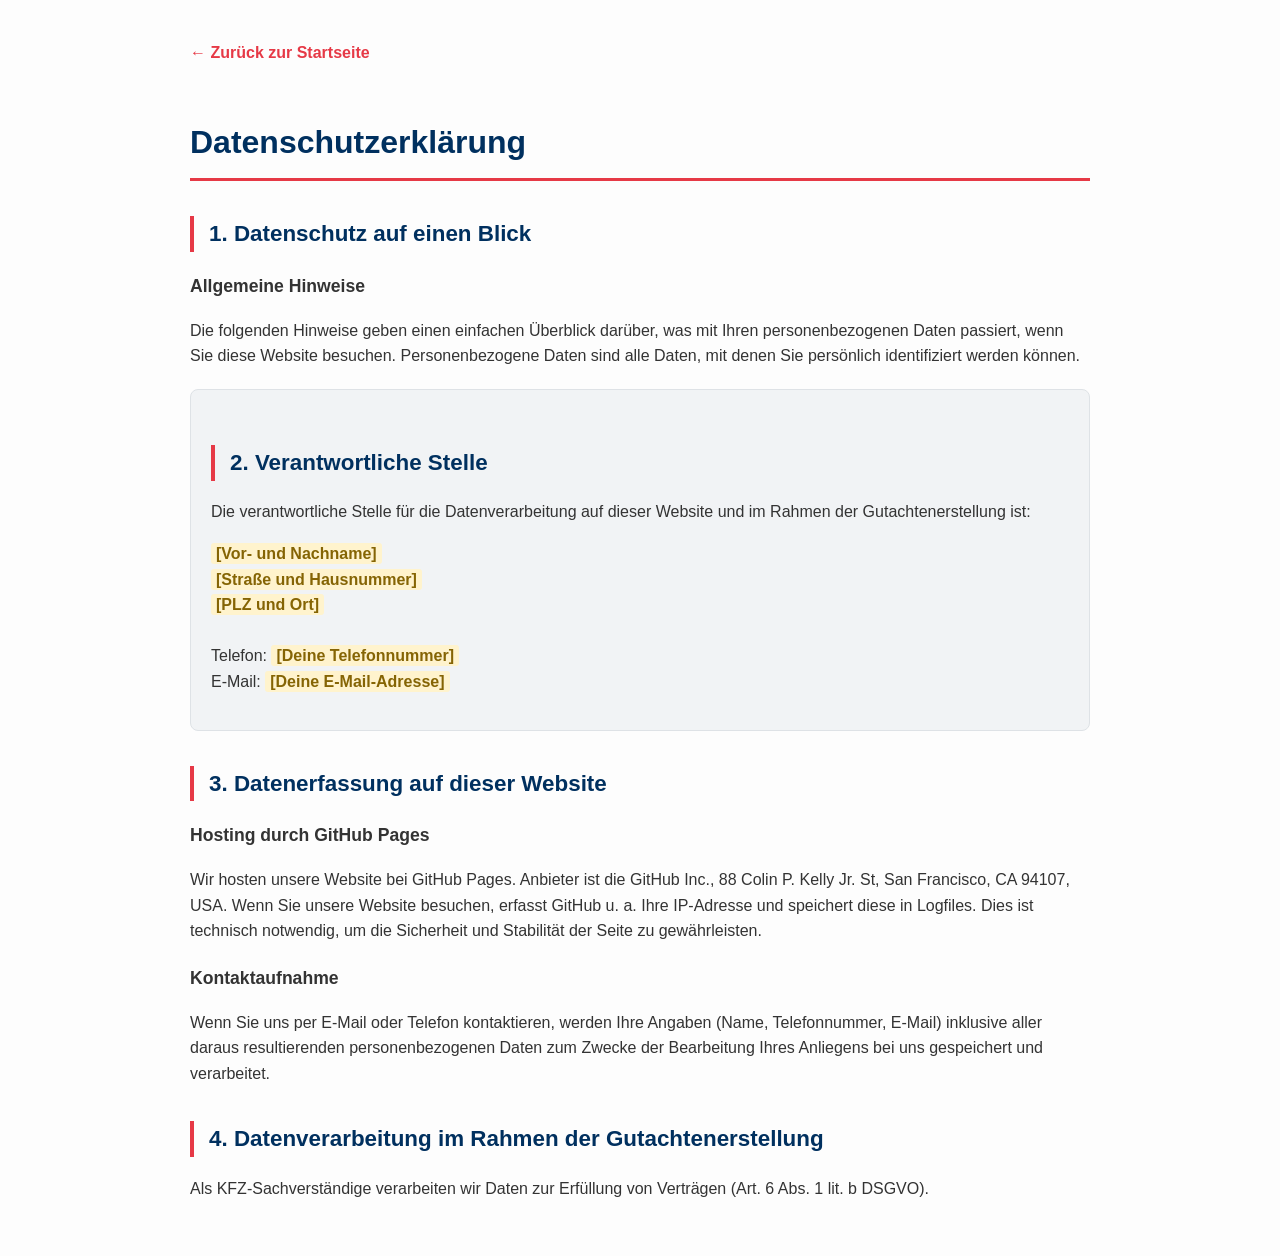
==== datenschutz.html @ 8d8b4a6f "Add Datenschutzerklärung HTML file" ====
<!DOCTYPE html>
<html lang="de">
<head>
    <meta charset="UTF-8">
    <meta name="viewport" content="width=device-width, initial-scale=1.0">
    <title>Datenschutzerklärung | KFZ-Gutachter MV & Brandenburg</title>
    <style>
        body { font-family: 'Helvetica Neue', Arial, sans-serif; line-height: 1.6; color: #333; max-width: 900px; margin: 0 auto; padding: 40px 20px; background: #fdfdfd; }
        h1 { color: #00305f; border-bottom: 3px solid #e63946; padding-bottom: 10px; margin-bottom: 30px; }
        h2 { color: #00305f; margin-top: 35px; font-size: 1.4rem; border-left: 4px solid #e63946; padding-left: 15px; }
        h3 { color: #333; font-size: 1.1rem; margin-top: 20px; }
        p, ul { margin-bottom: 15px; }
        ul { padding-left: 20px; }
        .back-link { display: inline-block; margin-bottom: 30px; color: #e63946; text-decoration: none; font-weight: bold; }
        .back-link:hover { text-decoration: underline; }
        .highlight-box { background: #f1f3f5; padding: 20px; border-radius: 8px; border: 1px solid #dee2e6; margin: 20px 0; }
        .todo { background: #fff3cd; color: #856404; padding: 2px 5px; font-weight: bold; border-radius: 3px; }
    </style>
</head>
<body>

    <a href="index.html" class="back-link">← Zurück zur Startseite</a>

    <h1>Datenschutzerklärung</h1>

    <section>
        <h2>1. Datenschutz auf einen Blick</h2>
        <h3>Allgemeine Hinweise</h3>
        <p>Die folgenden Hinweise geben einen einfachen Überblick darüber, was mit Ihren personenbezogenen Daten passiert, wenn Sie diese Website besuchen. Personenbezogene Daten sind alle Daten, mit denen Sie persönlich identifiziert werden können.</p>
    </section>

    <section class="highlight-box">
        <h2>2. Verantwortliche Stelle</h2>
        <p>Die verantwortliche Stelle für die Datenverarbeitung auf dieser Website und im Rahmen der Gutachtenerstellung ist:</p>
        <p>
            <strong><span class="todo">[Vor- und Nachname]</span></strong><br>
            <span class="todo">[Straße und Hausnummer]</span><br>
            <span class="todo">[PLZ und Ort]</span><br><br>
            Telefon: <span class="todo">[Deine Telefonnummer]</span><br>
            E-Mail: <span class="todo">[Deine E-Mail-Adresse]</span>
        </p>
    </section>

    <section>
        <h2>3. Datenerfassung auf dieser Website</h2>
        <h3>Hosting durch GitHub Pages</h3>
        <p>Wir hosten unsere Website bei GitHub Pages. Anbieter ist die GitHub Inc., 88 Colin P. Kelly Jr. St, San Francisco, CA 94107, USA. Wenn Sie unsere Website besuchen, erfasst GitHub u. a. Ihre IP-Adresse und speichert diese in Logfiles. Dies ist technisch notwendig, um die Sicherheit und Stabilität der Seite zu gewährleisten.</p>
        
        <h3>Kontaktaufnahme</h3>
        <p>Wenn Sie uns per E-Mail oder Telefon kontaktieren, werden Ihre Angaben (Name, Telefonnummer, E-Mail) inklusive aller daraus resultierenden personenbezogenen Daten zum Zwecke der Bearbeitung Ihres Anliegens bei uns gespeichert und verarbeitet.</p>
    </section>

    <section>
        <h2>4. Datenverarbeitung im Rahmen der Gutachtenerstellung</h2>
        <p>Als KFZ-Sachverständige verarbeiten wir Daten zur Erfüllung von Verträgen (Art. 6 Abs. 1 lit. b DSGVO).
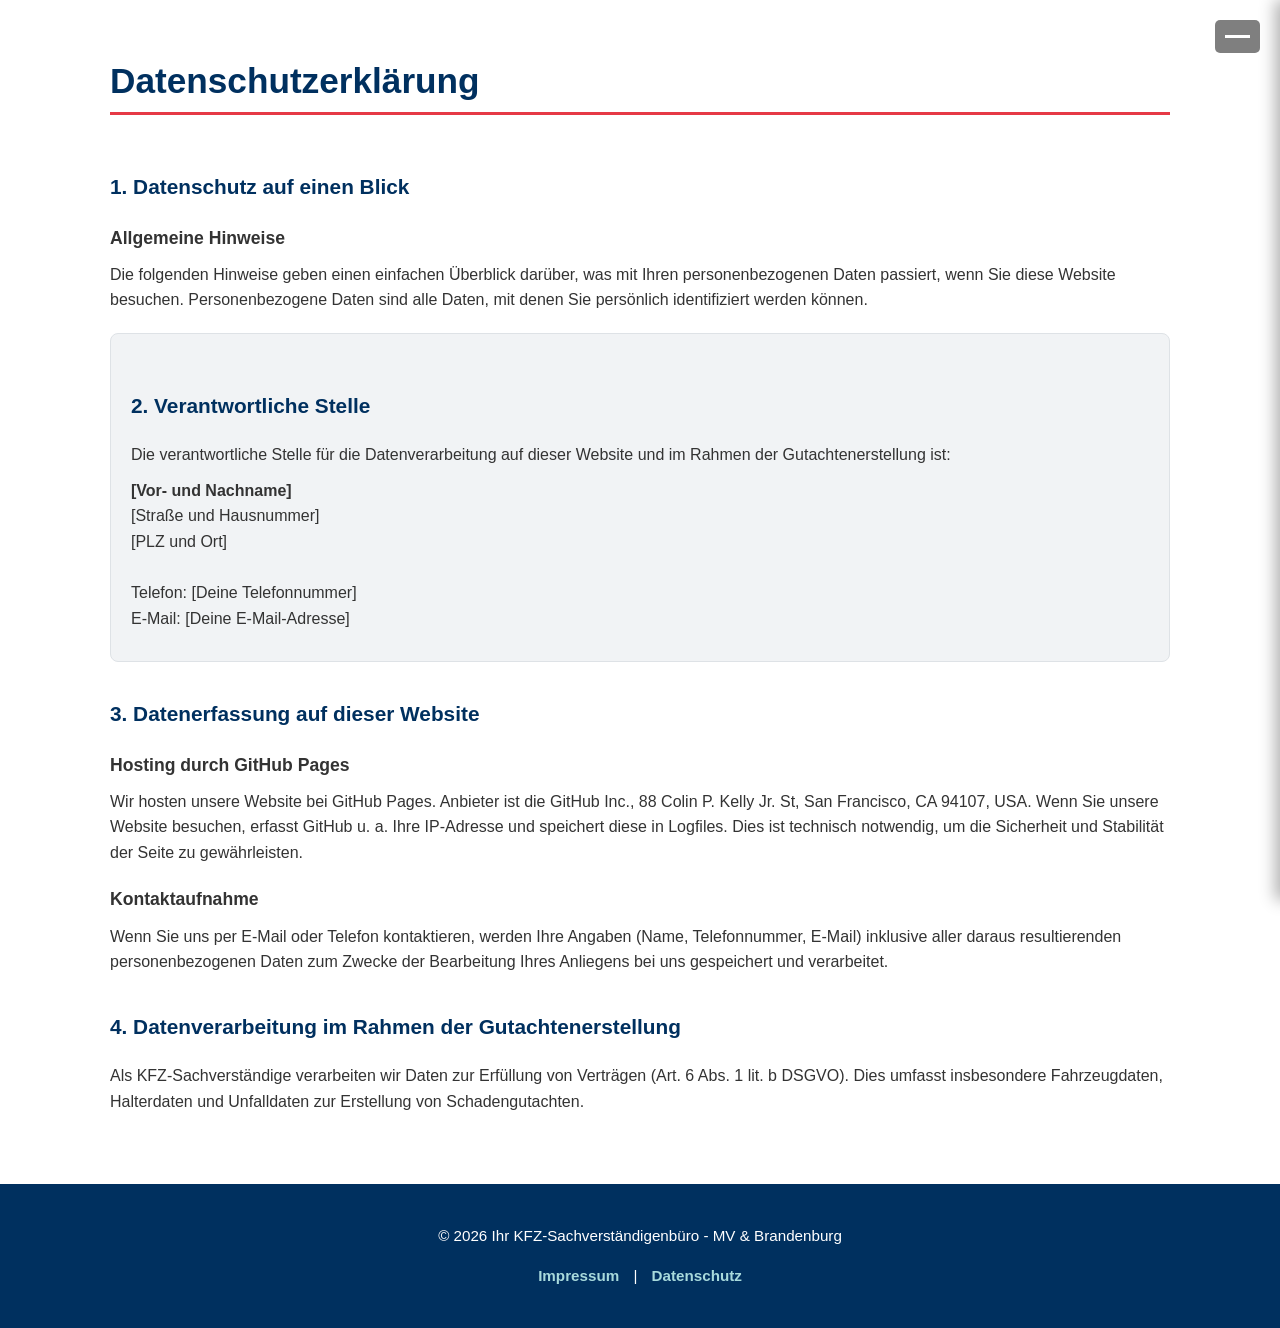
==== commit 1b663a74: "Update title and restructure datenschutz.html" ====
--- a/datenschutz.html
+++ b/datenschutz.html
@@ -3,53 +3,110 @@
 <head>
     <meta charset="UTF-8">
     <meta name="viewport" content="width=device-width, initial-scale=1.0">
-    <title>Datenschutzerklärung | KFZ-Gutachter MV & Brandenburg</title>
+    <title>Datenschutzerklärung | unfallhilfe.net</title>
+    <link rel="stylesheet" href="style.css">
     <style>
-        body { font-family: 'Helvetica Neue', Arial, sans-serif; line-height: 1.6; color: #333; max-width: 900px; margin: 0 auto; padding: 40px 20px; background: #fdfdfd; }
-        h1 { color: #00305f; border-bottom: 3px solid #e63946; padding-bottom: 10px; margin-bottom: 30px; }
-        h2 { color: #00305f; margin-top: 35px; font-size: 1.4rem; border-left: 4px solid #e63946; padding-left: 15px; }
-        h3 { color: #333; font-size: 1.1rem; margin-top: 20px; }
-        p, ul { margin-bottom: 15px; }
-        ul { padding-left: 20px; }
-        .back-link { display: inline-block; margin-bottom: 30px; color: #e63946; text-decoration: none; font-weight: bold; }
-        .back-link:hover { text-decoration: underline; }
-        .highlight-box { background: #f1f3f5; padding: 20px; border-radius: 8px; border: 1px solid #dee2e6; margin: 20px 0; }
-        .todo { background: #fff3cd; color: #856404; padding: 2px 5px; font-weight: bold; border-radius: 3px; }
+        /* Spezielles Design analog zum Impressum */
+        .legal-content h1 { 
+            font-size: 2.2rem; 
+            color: #00305f; 
+            text-shadow: none; 
+            margin-bottom: 20px;
+            border-bottom: 3px solid #e63946; /* Die rote Unterstreichung nur ganz oben */
+            padding-bottom: 10px;
+            display: inline-block;
+            width: 100%;
+        }
+        .legal-content h2 { 
+            font-size: 1.3rem; 
+            margin-top: 35px; 
+            color: #00305f; 
+            /* Akzent links wurde entfernt */
+        }
+        .legal-content h3 { 
+            font-size: 1.1rem; 
+            margin-top: 20px; 
+            color: #333;
+        }
+        .legal-content p, .legal-content ul { 
+            margin: 10px 0; 
+            color: #333;
+            line-height: 1.6;
+        }
+        .highlight-box { 
+            background: #f1f3f5; 
+            padding: 20px; 
+            border-radius: 8px; 
+            border: 1px solid #dee2e6; 
+            margin: 20px 0; 
+        }
     </style>
 </head>
 <body>
 
-    <a href="index.html" class="back-link">← Zurück zur Startseite</a>
+    <div id="menu-icon">
+        <div class="bar"></div>
+        <div class="bar)</div>
+        <div class="bar"></div>
+    </div>
 
-    <h1>Datenschutzerklärung</h1>
+    <div id="side-menu">
+        <a href="index.html">Startseite</a>
+        <a href="kontakt.html">Kontakt</a>
+        <a href="leistungen.html">Leistungen</a>
+        <a href="galerie.html">Fotogalerie</a>
+        <a href="erfahrungen.html">Erfahrungen von Kunden</a>
+    </div>
 
-    <section>
-        <h2>1. Datenschutz auf einen Blick</h2>
-        <h3>Allgemeine Hinweise</h3>
-        <p>Die folgenden Hinweise geben einen einfachen Überblick darüber, was mit Ihren personenbezogenen Daten passiert, wenn Sie diese Website besuchen. Personenbezogene Daten sind alle Daten, mit denen Sie persönlich identifiziert werden können.</p>
-    </section>
+    <main class="content legal-content">
+        <div class="container">
+            <h1>Datenschutzerklärung</h1>
 
-    <section class="highlight-box">
-        <h2>2. Verantwortliche Stelle</h2>
-        <p>Die verantwortliche Stelle für die Datenverarbeitung auf dieser Website und im Rahmen der Gutachtenerstellung ist:</p>
-        <p>
-            <strong><span class="todo">[Vor- und Nachname]</span></strong><br>
-            <span class="todo">[Straße und Hausnummer]</span><br>
-            <span class="todo">[PLZ und Ort]</span><br><br>
-            Telefon: <span class="todo">[Deine Telefonnummer]</span><br>
-            E-Mail: <span class="todo">[Deine E-Mail-Adresse]</span>
-        </p>
-    </section>
+            <section>
+                <h2>1. Datenschutz auf einen Blick</h2>
+                <h3>Allgemeine Hinweise</h3>
+                <p>Die folgenden Hinweise geben einen einfachen Überblick darüber, was mit Ihren personenbezogenen Daten passiert, wenn Sie diese Website besuchen. Personenbezogene Daten sind alle Daten, mit denen Sie persönlich identifiziert werden können.</p>
+            </section>
 
-    <section>
-        <h2>3. Datenerfassung auf dieser Website</h2>
-        <h3>Hosting durch GitHub Pages</h3>
-        <p>Wir hosten unsere Website bei GitHub Pages. Anbieter ist die GitHub Inc., 88 Colin P. Kelly Jr. St, San Francisco, CA 94107, USA. Wenn Sie unsere Website besuchen, erfasst GitHub u. a. Ihre IP-Adresse und speichert diese in Logfiles. Dies ist technisch notwendig, um die Sicherheit und Stabilität der Seite zu gewährleisten.</p>
-        
-        <h3>Kontaktaufnahme</h3>
-        <p>Wenn Sie uns per E-Mail oder Telefon kontaktieren, werden Ihre Angaben (Name, Telefonnummer, E-Mail) inklusive aller daraus resultierenden personenbezogenen Daten zum Zwecke der Bearbeitung Ihres Anliegens bei uns gespeichert und verarbeitet.</p>
-    </section>
+            <section class="highlight-box">
+                <h2>2. Verantwortliche Stelle</h2>
+                <p>Die verantwortliche Stelle für die Datenverarbeitung auf dieser Website und im Rahmen der Gutachtenerstellung ist:</p>
+                <p>
+                    <strong>[Vor- und Nachname]</strong><br>
+                    [Straße und Hausnummer]<br>
+                    [PLZ und Ort]<br><br>
+                    Telefon: [Deine Telefonnummer]<br>
+                    E-Mail: [Deine E-Mail-Adresse]
+                </p>
+            </section>
 
-    <section>
-        <h2>4. Datenverarbeitung im Rahmen der Gutachtenerstellung</h2>
-        <p>Als KFZ-Sachverständige verarbeiten wir Daten zur Erfüllung von Verträgen (Art. 6 Abs. 1 lit. b DSGVO).
+            <section>
+                <h2>3. Datenerfassung auf dieser Website</h2>
+                <h3>Hosting durch GitHub Pages</h3>
+                <p>Wir hosten unsere Website bei GitHub Pages. Anbieter ist die GitHub Inc., 88 Colin P. Kelly Jr. St, San Francisco, CA 94107, USA. Wenn Sie unsere Website besuchen, erfasst GitHub u. a. Ihre IP-Adresse und speichert diese in Logfiles. Dies ist technisch notwendig, um die Sicherheit und Stabilität der Seite zu gewährleisten.</p>
+                
+                <h3>Kontaktaufnahme</h3>
+                <p>Wenn Sie uns per E-Mail oder Telefon kontaktieren, werden Ihre Angaben (Name, Telefonnummer, E-Mail) inklusive aller daraus resultierenden personenbezogenen Daten zum Zwecke der Bearbeitung Ihres Anliegens bei uns gespeichert und verarbeitet.</p>
+            </section>
+
+            <section>
+                <h2>4. Datenverarbeitung im Rahmen der Gutachtenerstellung</h2>
+                <p>Als KFZ-Sachverständige verarbeiten wir Daten zur Erfüllung von Verträgen (Art. 6 Abs. 1 lit. b DSGVO). Dies umfasst insbesondere Fahrzeugdaten, Halterdaten und Unfalldaten zur Erstellung von Schadengutachten.</p>
+            </section>
+        </div>
+    </main>
+
+    <footer>
+        <div class="container">
+            <span>© 2026 Ihr KFZ-Sachverständigenbüro - MV & Brandenburg</span>
+            <div style="margin-top: 15px;">
+                <a href="impressum.html">Impressum</a> | 
+                <a href="datenschutz.html">Datenschutz</a>
+            </div>
+        </div>
+    </footer>
+
+    <script src="script.js"></script>
+
+</body>
+</html>
--- a/style.css
+++ b/style.css
@@ -0,0 +1,236 @@
+/* --- DEIN ORIGINALER STYLE --- */
+* { margin: 0; padding: 0; box-sizing: border-box; font-family: 'Helvetica Neue', Helvetica, Arial, sans-serif; }
+body { color: #2c3e50; line-height: 1.6; background-color: #fdfdfd; }
+
+/* Responsiver Video-Header */
+.hero {
+    position: relative;
+    height: 70vh;
+    min-height: 500px;
+    width: 100%;
+    overflow: hidden;
+    display: flex;
+    align-items: center;
+    justify-content: center;
+    color: white;
+    text-align: center;
+}
+
+.hero video {
+    position: absolute;
+    top: 50%;
+    left: 50%;
+    min-width: 100%;
+    min-height: 100%;
+    width: auto;
+    height: auto;
+    z-index: 1;
+    transform: translate(-50%, -50%);
+    object-fit: cover;
+}
+
+.hero-overlay {
+    position: absolute;
+    top: 0;
+    left: 0;
+    width: 100%;
+    height: 100%;
+    background: rgba(0, 48, 95, 0.6);
+    z-index: 2;
+}
+
+.container {
+    max-width: 1100px;
+    margin: 0 auto;
+    position: relative;
+    padding: 0 20px;
+}
+
+.hero .container {
+    z-index: 3;
+}
+
+/* Responsive Schriftgrößen */
+h1 {
+    font-size: clamp(1.8rem, 5vw, 3rem);
+    margin-bottom: 15px;
+    text-shadow: 2px 2px 12px rgba(0,0,0,0.7);
+    line-height: 1.2;
+}
+
+.promo-text {
+    font-size: clamp(1rem, 2.5vw, 1.25rem);
+    margin-bottom: 30px;
+    max-width: 750px;
+    margin-left: auto;
+    margin-right: auto;
+    text-shadow: 1px 1px 4px rgba(0,0,0,0.6);
+}
+
+.cta-button {
+    display: inline-block;
+    background-color: #e63946;
+    color: white;
+    padding: clamp(14px, 3vw, 18px) clamp(25px, 5vw, 45px);
+    text-decoration: none;
+    font-weight: bold;
+    border-radius: 5px;
+    font-size: clamp(1rem, 2.5vw, 1.2rem);
+    box-shadow: 0 4px 15px rgba(230, 57, 70, 0.4);
+    transition: transform 0.2s, background-color 0.2s;
+}
+
+.cta-button:hover {
+    transform: scale(1.05);
+    background-color: #c1121f;
+}
+
+.region-badge {
+    background: #e63946;
+    color: white;
+    padding: 6px 18px;
+    border-radius: 25px;
+    font-size: 0.85rem;
+    font-weight: bold;
+    text-transform: uppercase;
+    letter-spacing: 1px;
+    display: inline-block;
+    margin-bottom: 20px;
+}
+
+/* SEO & Service Content */
+.content {
+    padding: 60px 20px;
+    background: white;
+}
+
+h2 { color: #00305f; font-size: clamp(1.5rem, 4vw, 2.2rem); margin-bottom: 20px; }
+
+.services {
+    display: grid;
+    grid-template-columns: repeat(auto-fit, minmax(280px, 1fr));
+    gap: 25px;
+    margin-top: 40px;
+}
+
+.service-card {
+    padding: 30px;
+    border: 1px solid #eee;
+    border-radius: 10px;
+    background: #fff;
+    box-shadow: 0 4px 10px rgba(0,0,0,0.03);
+    border-bottom: 4px solid #e63946;
+}
+
+.service-card h3 { color: #e63946; margin-bottom: 15px; margin-top: 0; }
+
+.trust-box {
+    margin-top: 60px;
+    border-left: 5px solid #00305f;
+    padding: 25px;
+    background: #f8f9fa;
+}
+
+footer {
+    text-align: center;
+    padding: 40px 20px;
+    background: #00305f;
+    color: #fff;
+    font-size: 0.95rem;
+}
+
+footer a { color: #a8dadc; text-decoration: none; font-weight: bold; margin: 0 10px; }
+footer a:hover { text-decoration: underline; }
+
+/* --- ZUSÄTZE FÜR MENÜ & WHATSAPP --- */
+
+/* Fix für das Hamburger Menü Z-Index */
+#menu-icon {
+    z-index: 100;
+}
+#side-menu {
+    z-index: 99;
+    /* Damit die Links im Menü weiß sind wie im Original */
+    color: white; 
+}
+
+/* WhatsApp Widget Design */
+.whatsapp-widget {
+    position: fixed;
+    bottom: 20px;
+    left: 20px;
+    background-color: #25d366;
+    color: white;
+    padding: 12px 20px;
+    border-radius: 50px;
+    display: flex;
+    align-items: center;
+    gap: 10px;
+    text-decoration: none;
+    font-weight: bold;
+    font-size: 0.9rem;
+    box-shadow: 0 4px 15px rgba(0,0,0,0.2);
+    z-index: 9999;
+    transition: transform 0.3s ease;
+}
+
+.whatsapp-widget:hover {
+    transform: scale(1.05);
+    background-color: #128c7e;
+}
+
+.whatsapp-widget img {
+    width: 25px;
+    height: 25px;
+}
+
+/* Mobile Optimierung für WhatsApp Button */
+@media (max-width: 480px) {
+    .whatsapp-widget span { display: none; }
+    .whatsapp-widget { padding: 12px; border-radius: 50%; }
+}
+
+/* --- NAVIGATION DESIGN --- */
+#menu-icon {
+    position: absolute;
+    top: 20px;
+    right: 20px;
+    z-index: 100;
+    cursor: pointer;
+    background: rgba(0,0,0,0.5);
+    padding: 10px;
+    border-radius: 5px;
+}
+
+.bar {
+    width: 25px;
+    height: 3px;
+    background: white;
+    margin: 5px 0;
+}
+
+#side-menu {
+    position: fixed;
+    top: 0;
+    right: -250px; /* Startet versteckt */
+    width: 250px;
+    height: 100%;
+    background: #00305f;
+    z-index: 99;
+    transition: 0.3s;
+    padding-top: 80px;
+    box-shadow: -5px 0 15px rgba(0,0,0,0.3);
+}
+
+#side-menu a {
+    display: block;
+    padding: 15px 25px;
+    color: white;
+    text-decoration: none;
+    font-size: 1.1rem;
+    border-bottom: 1px solid rgba(255,255,255,0.1);
+}
+
+#side-menu a:hover {
+    background: rgba(255,255,255,0.1);
+}
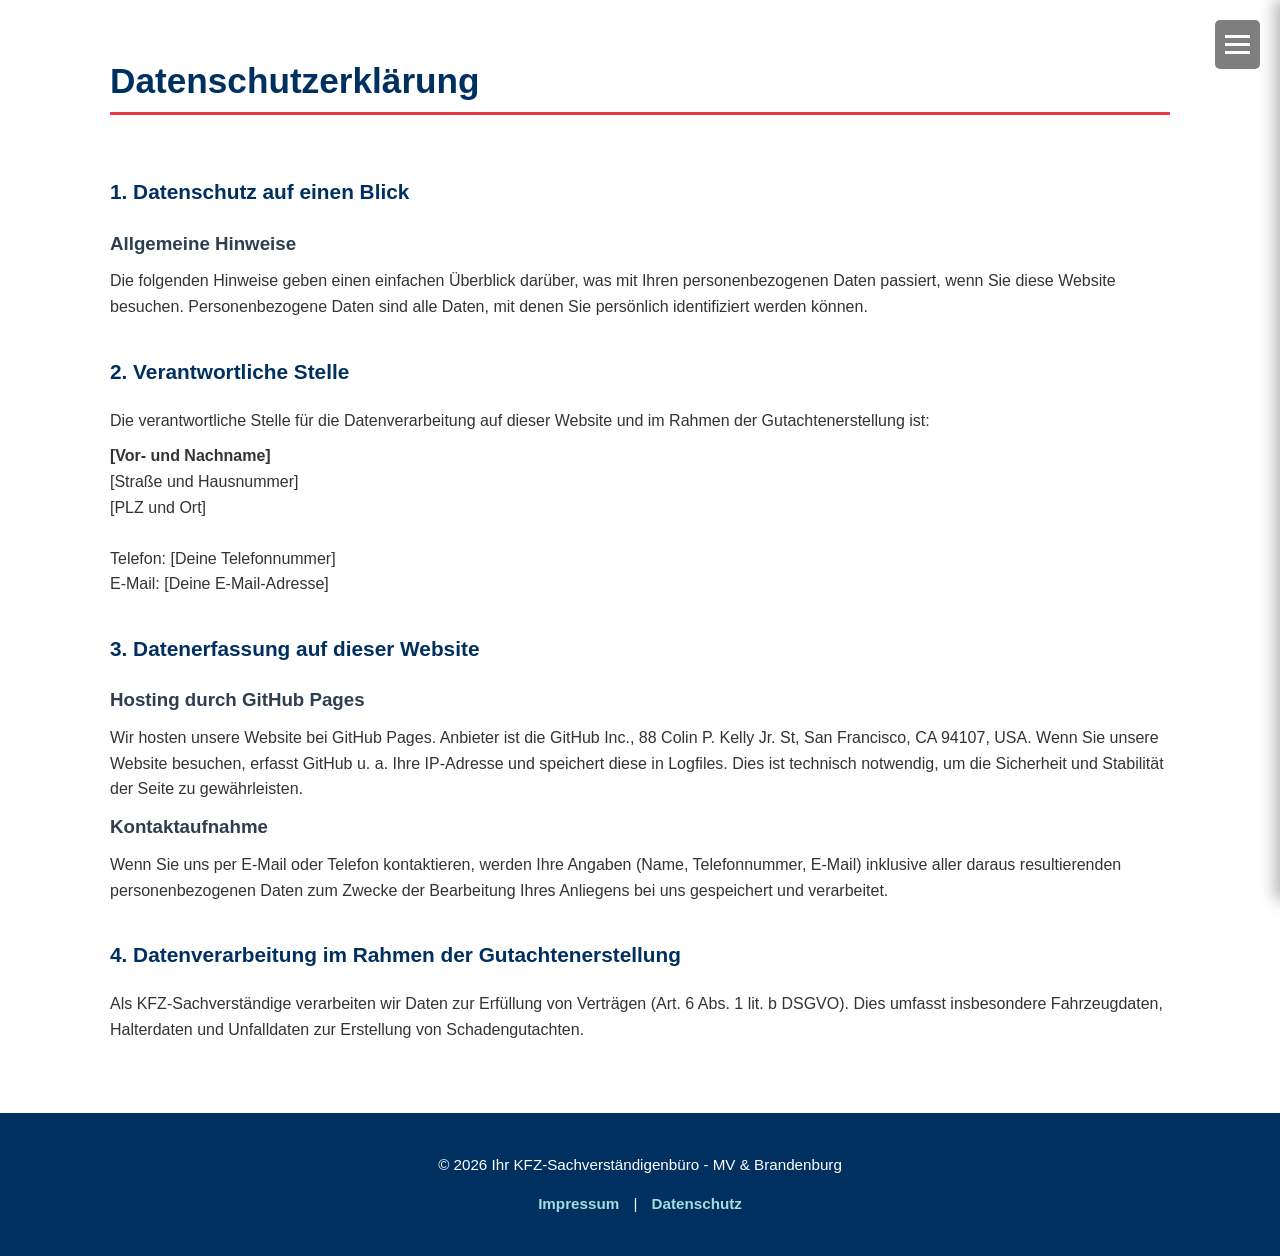
==== commit 2bb3658d: "Refactor styles and structure in datenschutz.html" ====
--- a/datenschutz.html
+++ b/datenschutz.html
@@ -6,47 +6,37 @@
     <title>Datenschutzerklärung | unfallhilfe.net</title>
     <link rel="stylesheet" href="style.css">
     <style>
-        /* Spezielles Design analog zum Impressum */
-        .legal-content h1 { 
+        /* 2. SPEZIAL-STYLES NUR FÜR DIESE TEXTSEITE */
+        /* Überschrift kleiner & mit roter Linie */
+        .legal-page h1 { 
             font-size: 2.2rem; 
             color: #00305f; 
             text-shadow: none; 
-            margin-bottom: 20px;
-            border-bottom: 3px solid #e63946; /* Die rote Unterstreichung nur ganz oben */
+            margin-bottom: 25px;
+            border-bottom: 3px solid #e63946; 
             padding-bottom: 10px;
             display: inline-block;
             width: 100%;
         }
-        .legal-content h2 { 
+        /* Schlichte Zwischenüberschriften */
+        .legal-page h2 { 
             font-size: 1.3rem; 
             margin-top: 35px; 
             color: #00305f; 
-            /* Akzent links wurde entfernt */
         }
-        .legal-content h3 { 
-            font-size: 1.1rem; 
-            margin-top: 20px; 
-            color: #333;
-        }
-        .legal-content p, .legal-content ul { 
+        /* Textformatierung */
+        .legal-page p, .legal-page ul { 
             margin: 10px 0; 
             color: #333;
             line-height: 1.6;
         }
-        .highlight-box { 
-            background: #f1f3f5; 
-            padding: 20px; 
-            border-radius: 8px; 
-            border: 1px solid #dee2e6; 
-            margin: 20px 0; 
-        }
     </style>
 </head>
-<body>
+<body class="legal-page">
 
     <div id="menu-icon">
         <div class="bar"></div>
-        <div class="bar)</div>
+        <div class="bar"></div>
         <div class="bar"></div>
     </div>
 
@@ -58,7 +48,7 @@
         <a href="erfahrungen.html">Erfahrungen von Kunden</a>
     </div>
 
-    <main class="content legal-content">
+    <main class="content">
         <div class="container">
             <h1>Datenschutzerklärung</h1>
 
@@ -68,7 +58,7 @@
                 <p>Die folgenden Hinweise geben einen einfachen Überblick darüber, was mit Ihren personenbezogenen Daten passiert, wenn Sie diese Website besuchen. Personenbezogene Daten sind alle Daten, mit denen Sie persönlich identifiziert werden können.</p>
             </section>
 
-            <section class="highlight-box">
+            <section>
                 <h2>2. Verantwortliche Stelle</h2>
                 <p>Die verantwortliche Stelle für die Datenverarbeitung auf dieser Website und im Rahmen der Gutachtenerstellung ist:</p>
                 <p>
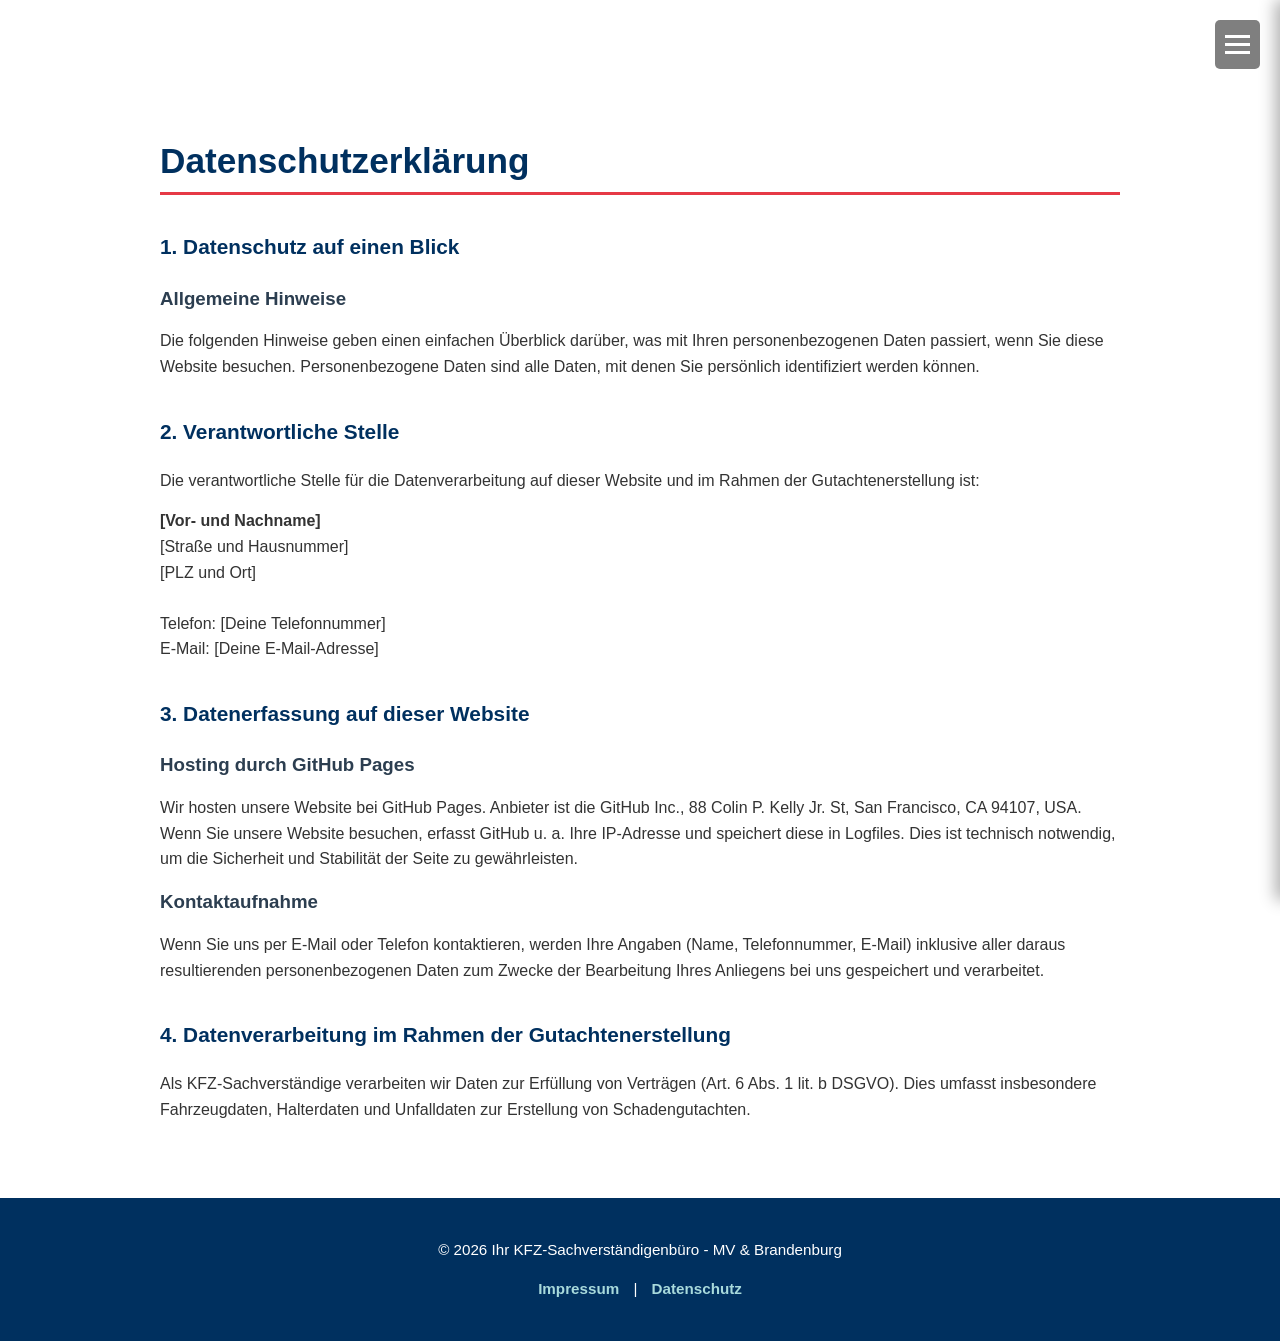
==== commit 0fdc9b8d: "Enhance styles for datenschutz.html Added styles for container and adjusted margins." ====
--- a/datenschutz.html
+++ b/datenschutz.html
@@ -5,32 +5,42 @@
     <meta name="viewport" content="width=device-width, initial-scale=1.0">
     <title>Datenschutzerklärung | unfallhilfe.net</title>
     <link rel="stylesheet" href="style.css">
-    <style>
-        /* 2. SPEZIAL-STYLES NUR FÜR DIESE TEXTSEITE */
-        /* Überschrift kleiner & mit roter Linie */
+        <style>
+        /* Verhindert, dass der Text an den Rand klatscht */
+        .container {
+            padding: 0 20px;
+            max-width: 1000px; /* Begrenzt die Breite, damit Zeilen nicht endlos lang werden */
+            margin: 0 auto;
+        }
+
+        /* Überschrift mit Abstand und roter Linie */
         .legal-page h1 { 
             font-size: 2.2rem; 
             color: #00305f; 
             text-shadow: none; 
+            margin-top: 80px; /* Platz für das Hamburger-Icon oben */
             margin-bottom: 25px;
             border-bottom: 3px solid #e63946; 
             padding-bottom: 10px;
-            display: inline-block;
+            display: block;
             width: 100%;
         }
+
         /* Schlichte Zwischenüberschriften */
         .legal-page h2 { 
             font-size: 1.3rem; 
             margin-top: 35px; 
             color: #00305f; 
         }
+
         /* Textformatierung */
         .legal-page p, .legal-page ul { 
-            margin: 10px 0; 
+            margin: 15px 0; 
             color: #333;
             line-height: 1.6;
         }
     </style>
+
 </head>
 <body class="legal-page">
 
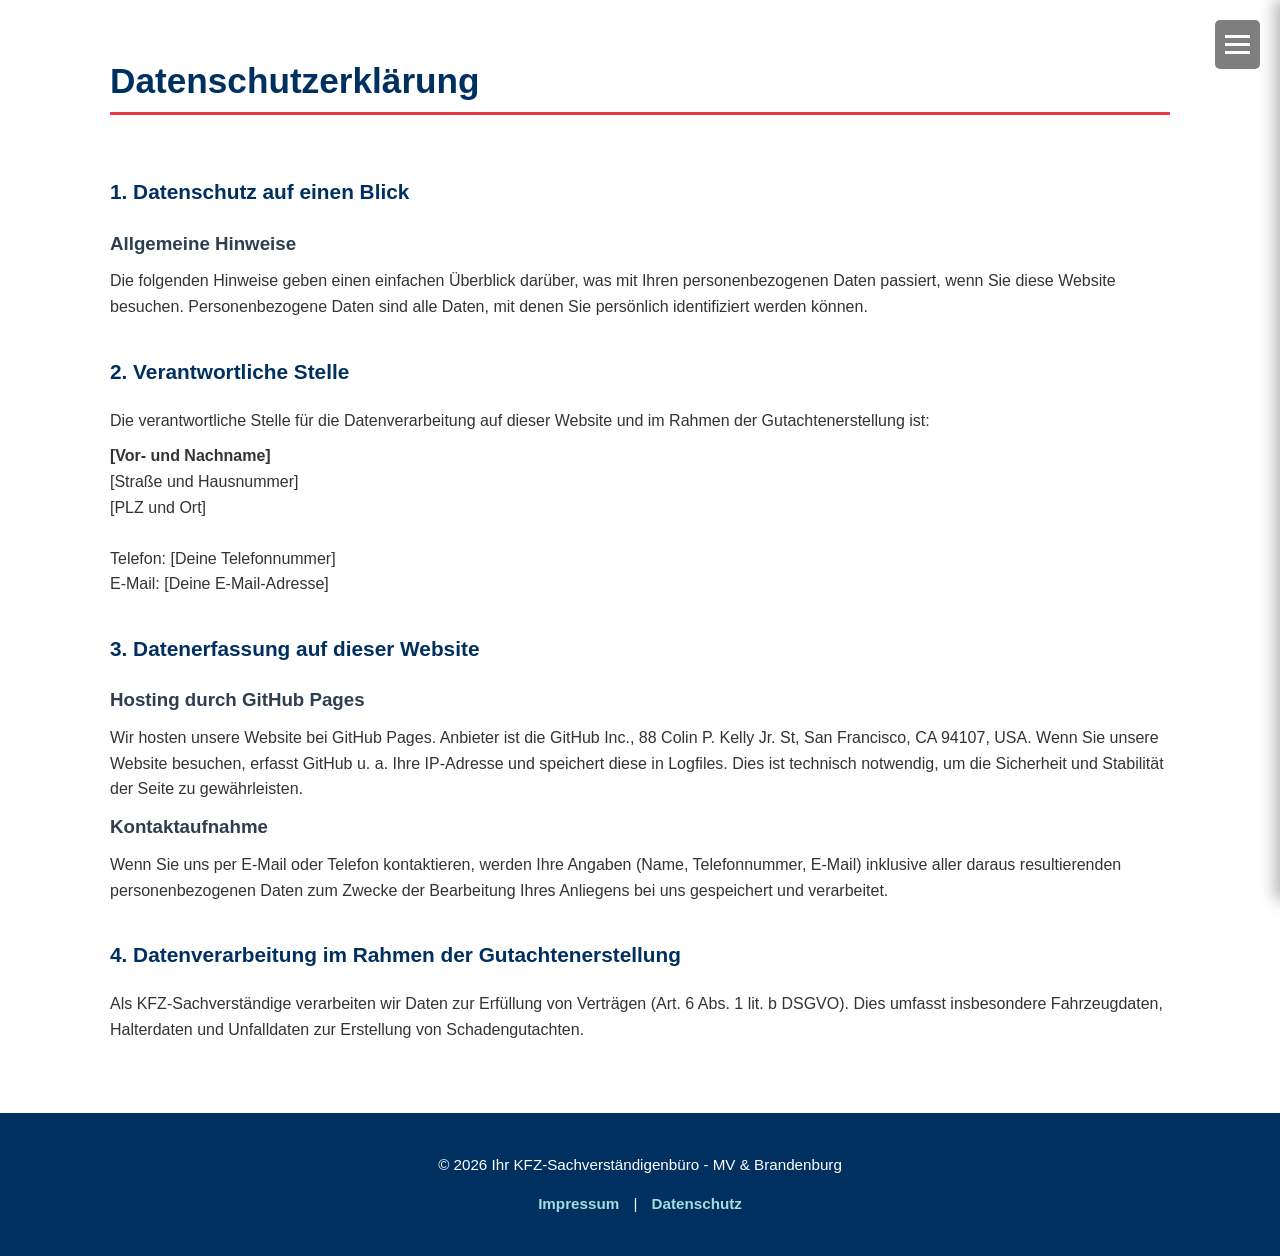
==== commit 555eb89a: "Refactor styles in datenschutz.html Updated styles for the legal page, adjusting margins and display" ====
--- a/datenschutz.html
+++ b/datenschutz.html
@@ -1,46 +1,36 @@
-<!DOCTYPE html>
+ <!DOCTYPE html>
 <html lang="de">
 <head>
     <meta charset="UTF-8">
     <meta name="viewport" content="width=device-width, initial-scale=1.0">
     <title>Datenschutzerklärung | unfallhilfe.net</title>
     <link rel="stylesheet" href="style.css">
-        <style>
-        /* Verhindert, dass der Text an den Rand klatscht */
-        .container {
-            padding: 0 20px;
-            max-width: 1000px; /* Begrenzt die Breite, damit Zeilen nicht endlos lang werden */
-            margin: 0 auto;
-        }
-
-        /* Überschrift mit Abstand und roter Linie */
+    <style>
+        /* 2. SPEZIAL-STYLES NUR FÜR DIESE TEXTSEITE */
+        /* Überschrift kleiner & mit roter Linie */
         .legal-page h1 { 
             font-size: 2.2rem; 
             color: #00305f; 
             text-shadow: none; 
-            margin-top: 80px; /* Platz für das Hamburger-Icon oben */
             margin-bottom: 25px;
             border-bottom: 3px solid #e63946; 
             padding-bottom: 10px;
-            display: block;
+            display: inline-block;
             width: 100%;
         }
-
         /* Schlichte Zwischenüberschriften */
         .legal-page h2 { 
             font-size: 1.3rem; 
             margin-top: 35px; 
             color: #00305f; 
         }
-
         /* Textformatierung */
         .legal-page p, .legal-page ul { 
-            margin: 15px 0; 
+            margin: 10px 0; 
             color: #333;
             line-height: 1.6;
         }
     </style>
-
 </head>
 <body class="legal-page">
 
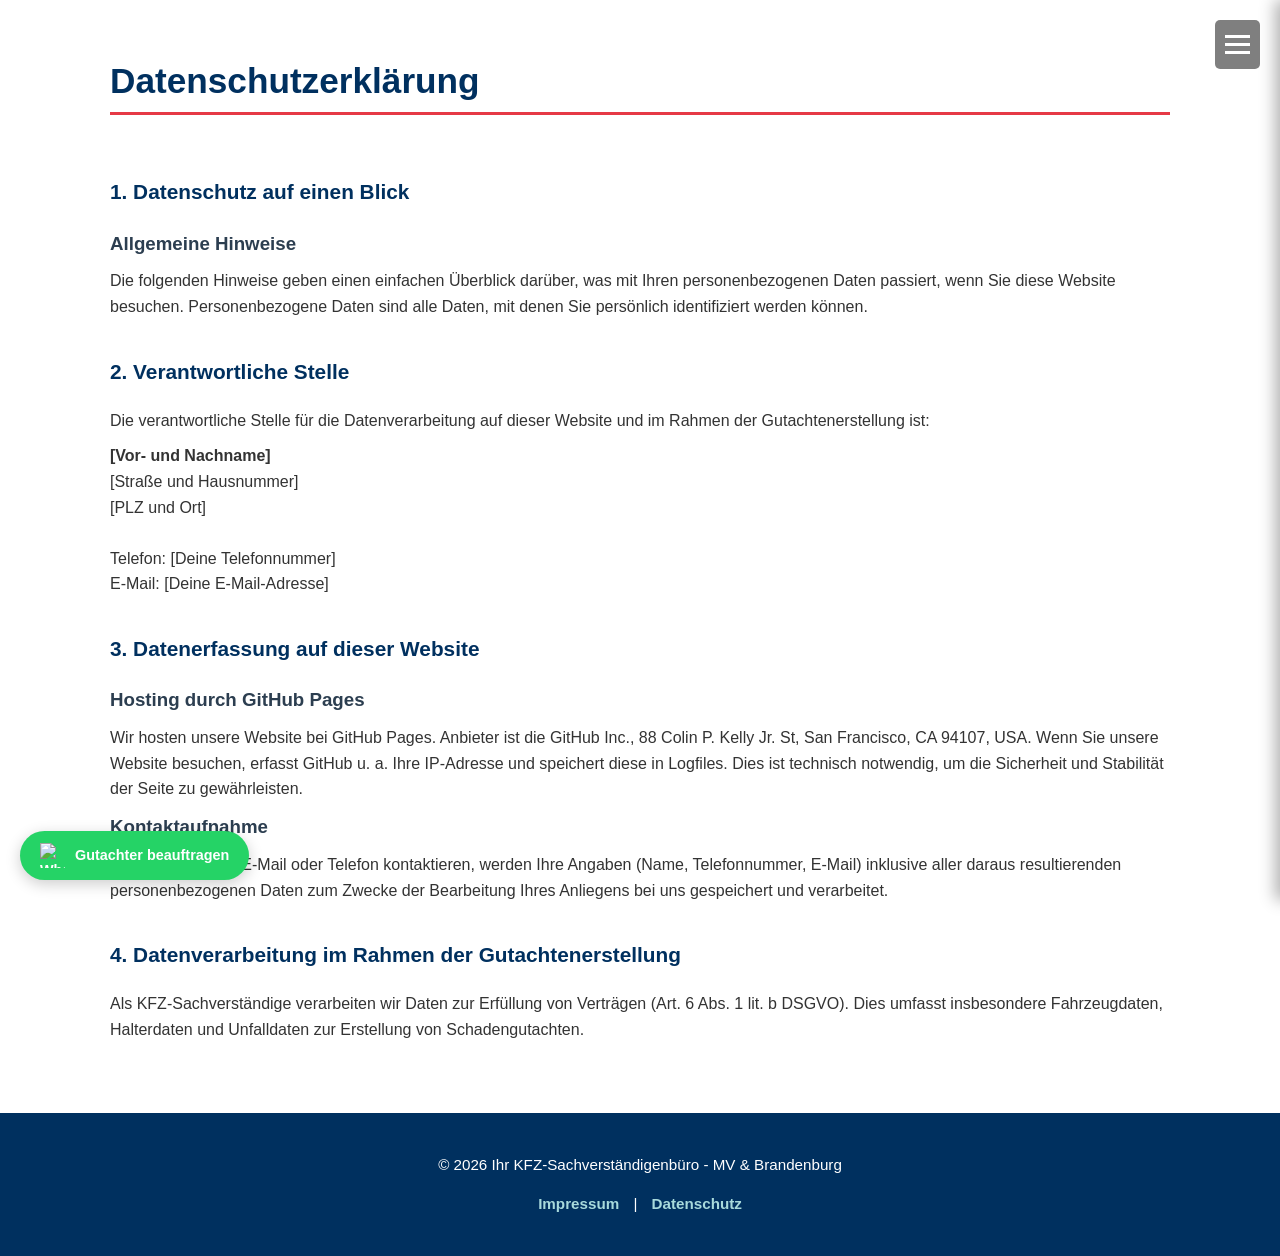
==== commit 482a142e: "Add WhatsApp contact link in datenschutz.html" ====
--- a/datenschutz.html
+++ b/datenschutz.html
@@ -97,6 +97,10 @@
     </footer>
 
     <script src="script.js"></script>
+    <a href="https://wa.me/4915205270675" class="whatsapp-widget" target="_blank" rel="noopener noreferrer">
+        <img src="https://upload.wikimedia.org/wikipedia/commons/6/6b/WhatsApp.svg" alt="WhatsApp">
+        <span>Gutachter beauftragen</span>
+    </a>
 
 </body>
 </html>
--- a/style.css
+++ b/style.css
@@ -234,3 +234,37 @@
 #side-menu a:hover {
     background: rgba(255,255,255,0.1);
 }
+
+
+/* --- EXTRA DESIGN FÜR DIE LEISTUNGSSEITE --- */
+.services-detail-grid {
+    display: grid;
+    /* Erlaubt den Karten mehr Breite (min. 450px statt 280px), damit der lange Text Platz hat */
+    grid-template-columns: repeat(auto-fit, minmax(450px, 1fr)); 
+    gap: 30px;
+    margin-top: 20px;
+}
+
+/* Nutzt deine .service-card, fügt aber Bewegung hinzu */
+.service-detail-card {
+    transition: transform 0.2s, box-shadow 0.2s;
+}
+
+/* Lässt die Karte elegant leicht hochspringen, wenn man mit der Maus drüberfährt */
+.service-detail-card:hover {
+    transform: translateY(-3px);
+    box-shadow: 0 6px 18px rgba(0, 48, 95, 0.1);
+}
+
+.service-icon {
+    font-size: 2rem;
+    margin-bottom: 15px;
+}
+
+/* Smartphone-Optimierung: Unter 500px Displaybreite wird alles sauber einspaltig */
+@media (max-width: 500px) {
+    .services-detail-grid {
+        grid-template-columns: 1fr;
+    }
+}
+
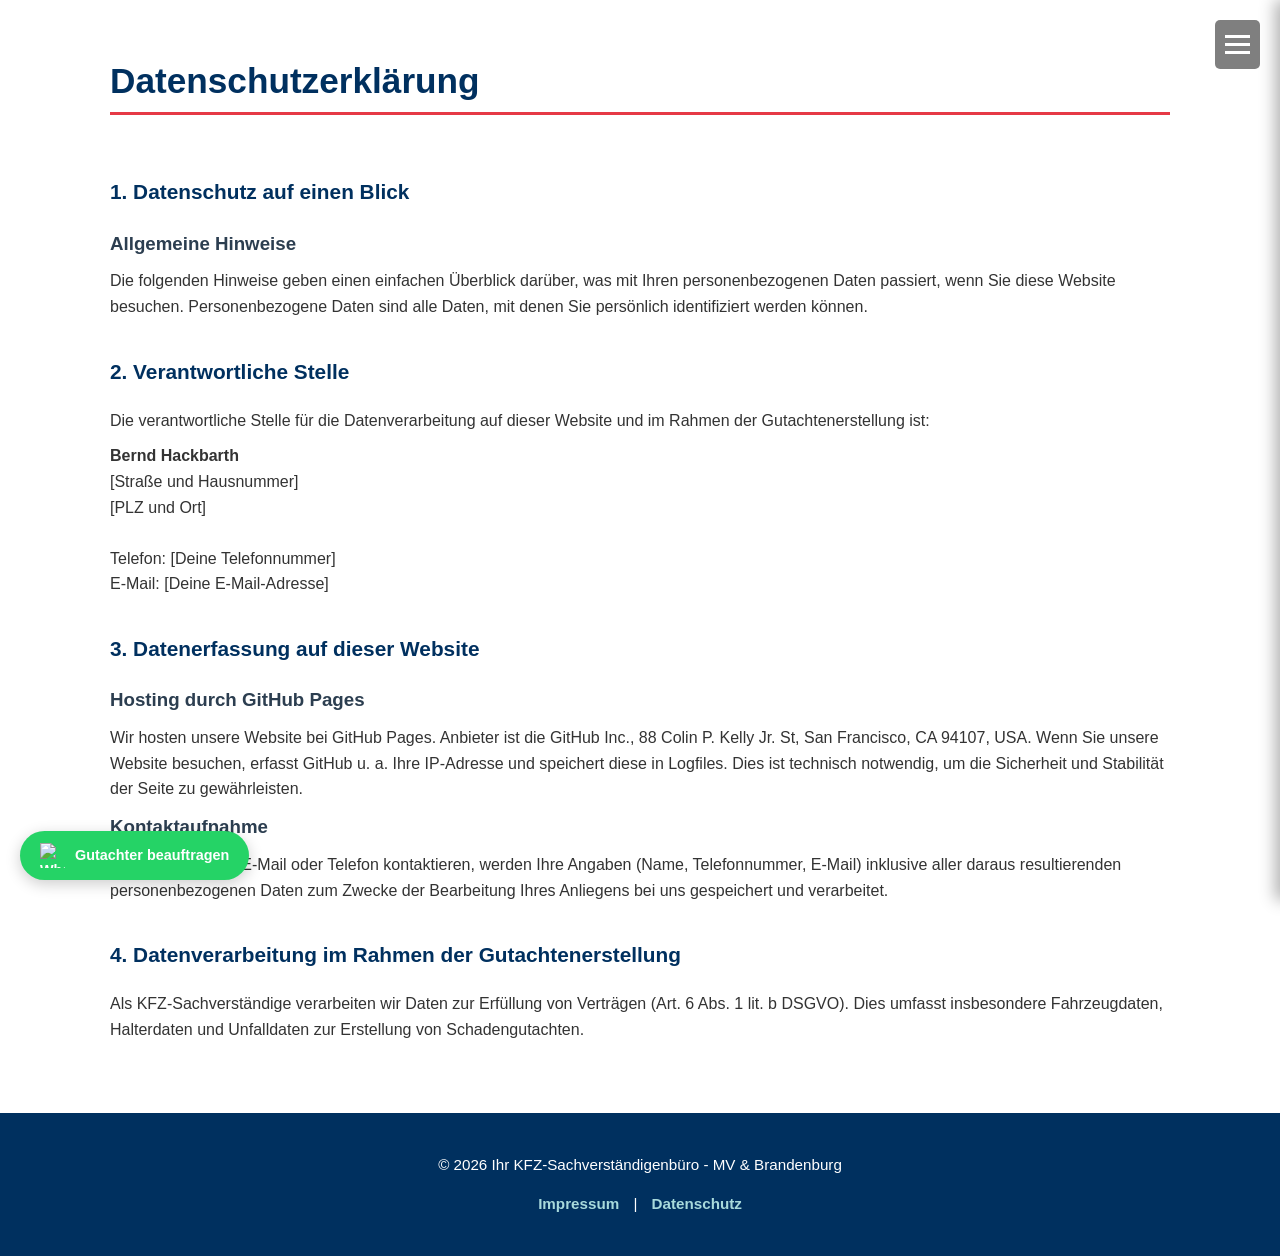
==== commit 0ddf8013: "Add favicons and update responsible party name Updated the privacy policy page with favicon links an" ====
--- a/datenschutz.html
+++ b/datenschutz.html
@@ -1,9 +1,17 @@
- <!DOCTYPE html>
+<!DOCTYPE html>
 <html lang="de">
 <head>
     <meta charset="UTF-8">
     <meta name="viewport" content="width=device-width, initial-scale=1.0">
     <title>Datenschutzerklärung | unfallhilfe.net</title>
+    
+    <!-- Favicons & Manifest aus dem Ordner "favicons" -->
+    <link rel="apple-touch-icon" sizes="180x180" href="favicons/apple-touch-icon.png">
+    <link rel="icon" type="image/png" sizes="32x32" href="favicons/favicon-32x32.png">
+    <link rel="icon" type="image/png" sizes="16x16" href="favicons/favicon-16x16.png">
+    <link rel="shortcut icon" href="favicons/favicon.ico" type="image/x-icon">
+    <link rel="manifest" href="favicons/site.webmanifest">
+    
     <link rel="stylesheet" href="style.css">
     <style>
         /* 2. SPEZIAL-STYLES NUR FÜR DIESE TEXTSEITE */
@@ -62,7 +70,7 @@
                 <h2>2. Verantwortliche Stelle</h2>
                 <p>Die verantwortliche Stelle für die Datenverarbeitung auf dieser Website und im Rahmen der Gutachtenerstellung ist:</p>
                 <p>
-                    <strong>[Vor- und Nachname]</strong><br>
+                    <strong>Bernd Hackbarth</strong><br>
                     [Straße und Hausnummer]<br>
                     [PLZ und Ort]<br><br>
                     Telefon: [Deine Telefonnummer]<br>
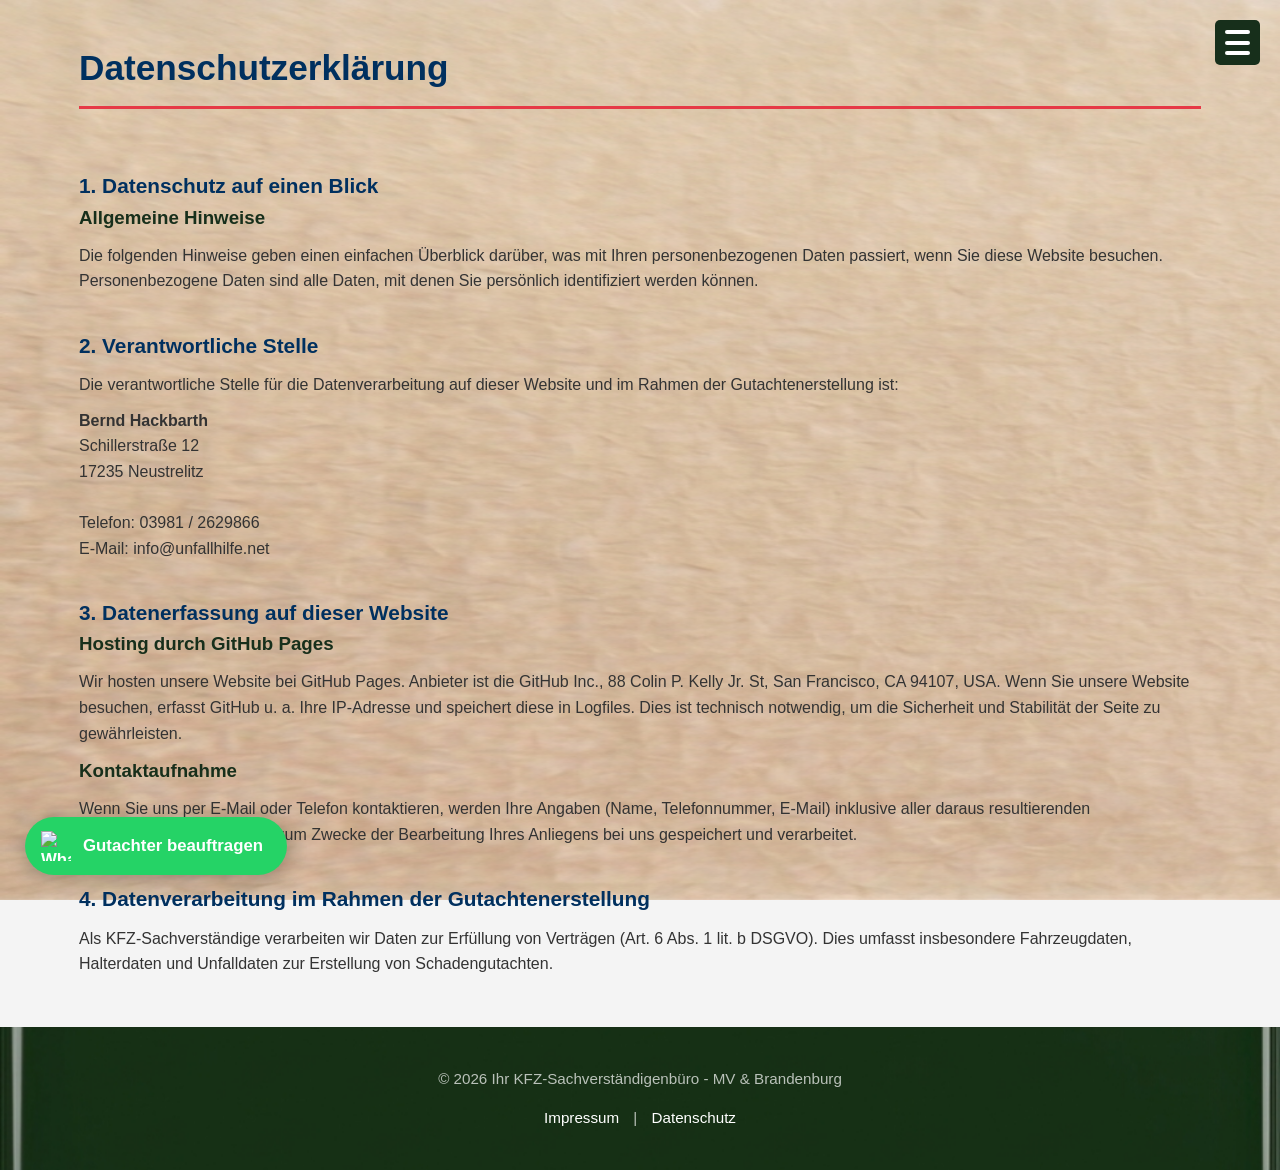
==== commit 4573373a: "Modify contact details in datenschutz.html Updated contact information for the responsible party." ====
--- a/datenschutz.html
+++ b/datenschutz.html
@@ -5,7 +5,6 @@
     <meta name="viewport" content="width=device-width, initial-scale=1.0">
     <title>Datenschutzerklärung | unfallhilfe.net</title>
     
-    <!-- Favicons & Manifest aus dem Ordner "favicons" -->
     <link rel="apple-touch-icon" sizes="180x180" href="favicons/apple-touch-icon.png">
     <link rel="icon" type="image/png" sizes="32x32" href="favicons/favicon-32x32.png">
     <link rel="icon" type="image/png" sizes="16x16" href="favicons/favicon-16x16.png">
@@ -71,10 +70,10 @@
                 <p>Die verantwortliche Stelle für die Datenverarbeitung auf dieser Website und im Rahmen der Gutachtenerstellung ist:</p>
                 <p>
                     <strong>Bernd Hackbarth</strong><br>
-                    [Straße und Hausnummer]<br>
-                    [PLZ und Ort]<br><br>
-                    Telefon: [Deine Telefonnummer]<br>
-                    E-Mail: [Deine E-Mail-Adresse]
+                    Schillerstraße 12<br>
+                    17235 Neustrelitz<br><br>
+                    Telefon: 03981 / 2629866<br>
+                    E-Mail: info@unfallhilfe.net
                 </p>
             </section>
 
--- a/style.css
+++ b/style.css
@@ -1,19 +1,39 @@
-/* --- DEIN ORIGINALER STYLE --- */
-* { margin: 0; padding: 0; box-sizing: border-box; font-family: 'Helvetica Neue', Helvetica, Arial, sans-serif; }
-body { color: #2c3e50; line-height: 1.6; background-color: #fdfdfd; }
-
-/* Responsiver Video-Header */
+/* ==========================================================================
+1. GLOBALE EINSTELLUNGEN & RESET
+========================================================================== */
+* {
+    margin: 0;
+    padding: 0;
+    box-sizing: border-box;
+}
+
+body {
+    font-family: 'Helvetica Neue', Arial, sans-serif;
+    background-color: #f4f4f4;
+    color: #172F1B;
+    line-height: 1.6;
+}
+
+.container {
+    width: 90%;
+    max-width: 1200px;
+    margin: 0 auto;
+    padding: 0 15px;
+}
+
+/* ==========================================================================
+2. HERO-BEREICH & VIDEO-HINTERGRUND
+========================================================================== */
 .hero {
     position: relative;
-    height: 70vh;
+    height: 80vh;
     min-height: 500px;
-    width: 100%;
+    display: flex;
+    align-items: center;
+    justify-content: center;
+    text-align: center;
+    color: white;
     overflow: hidden;
-    display: flex;
-    align-items: center;
-    justify-content: center;
-    color: white;
-    text-align: center;
 }
 
 .hero video {
@@ -35,236 +55,236 @@
     left: 0;
     width: 100%;
     height: 100%;
-    background: rgba(0, 48, 95, 0.6);
+    background: rgba(23, 47, 27, 0.7);
     z-index: 2;
 }
 
-.container {
-    max-width: 1100px;
-    margin: 0 auto;
+.hero .container {
     position: relative;
-    padding: 0 20px;
-}
-
-.hero .container {
     z-index: 3;
 }
 
-/* Responsive Schriftgrößen */
-h1 {
-    font-size: clamp(1.8rem, 5vw, 3rem);
-    margin-bottom: 15px;
-    text-shadow: 2px 2px 12px rgba(0,0,0,0.7);
-    line-height: 1.2;
+.region-badge {
+    display: inline-block;
+    background-color: #B03133;
+    color: white;
+    padding: 6px 15px;
+    border-radius: 20px;
+    font-weight: bold;
+    font-size: 0.9rem;
+    margin-bottom: 20px;
+    text-transform: uppercase;
+    letter-spacing: 1px;
+}
+
+.hero h1 {
+    font-size: 2.8rem;
+    font-weight: 700;
+    margin-bottom: 20px;
+    text-shadow: 2px 2px 4px rgba(0,0,0,0.6);
 }
 
 .promo-text {
-    font-size: clamp(1rem, 2.5vw, 1.25rem);
-    margin-bottom: 30px;
-    max-width: 750px;
-    margin-left: auto;
-    margin-right: auto;
-    text-shadow: 1px 1px 4px rgba(0,0,0,0.6);
+    font-size: 1.25rem;
+    max-width: 800px;
+    margin: 0 auto 30px auto;
+    text-shadow: 1px 1px 2px rgba(0,0,0,0.5);
 }
 
 .cta-button {
     display: inline-block;
-    background-color: #e63946;
-    color: white;
-    padding: clamp(14px, 3vw, 18px) clamp(25px, 5vw, 45px);
+    background-color: #B03133;
+    color: white !important;
     text-decoration: none;
+    padding: 16px 32px;
+    font-size: 1.2rem;
     font-weight: bold;
     border-radius: 5px;
-    font-size: clamp(1rem, 2.5vw, 1.2rem);
-    box-shadow: 0 4px 15px rgba(230, 57, 70, 0.4);
+    box-shadow: 0 4px 15px rgba(176, 49, 51, 0.4);
     transition: transform 0.2s, background-color 0.2s;
 }
 
 .cta-button:hover {
-    transform: scale(1.05);
-    background-color: #c1121f;
-}
-
-.region-badge {
-    background: #e63946;
-    color: white;
-    padding: 6px 18px;
-    border-radius: 25px;
-    font-size: 0.85rem;
-    font-weight: bold;
-    text-transform: uppercase;
-    letter-spacing: 1px;
-    display: inline-block;
-    margin-bottom: 20px;
-}
-
-/* SEO & Service Content */
+    background-color: #8c2426;
+    transform: translateY(-2px);
+}
+
+/* ==========================================================================
+3. HAUPTINHALT & PAPIERHINTERGRUND (FIXIERT & GESTRECKT)
+========================================================================== */
 .content {
-    padding: 60px 20px;
-    background: white;
-}
-
-h2 { color: #00305f; font-size: clamp(1.5rem, 4vw, 2.2rem); margin-bottom: 20px; }
-
-.services {
-    display: grid;
-    grid-template-columns: repeat(auto-fit, minmax(280px, 1fr));
-    gap: 25px;
-    margin-top: 40px;
-}
-
-.service-card {
-    padding: 30px;
-    border: 1px solid #eee;
-    border-radius: 10px;
-    background: #fff;
-    box-shadow: 0 4px 10px rgba(0,0,0,0.03);
-    border-bottom: 4px solid #e63946;
-}
-
-.service-card h3 { color: #e63946; margin-bottom: 15px; margin-top: 0; }
-
-.trust-box {
-    margin-top: 60px;
-    border-left: 5px solid #00305f;
-    padding: 25px;
-    background: #f8f9fa;
-}
-
-footer {
-    text-align: center;
-    padding: 40px 20px;
-    background: #00305f;
-    color: #fff;
-    font-size: 0.95rem;
-}
-
-footer a { color: #a8dadc; text-decoration: none; font-weight: bold; margin: 0 10px; }
-footer a:hover { text-decoration: underline; }
-
-/* --- ZUSÄTZE FÜR MENÜ & WHATSAPP --- */
-
-/* Fix für das Hamburger Menü Z-Index */
-#menu-icon {
-    z-index: 100;
-}
-#side-menu {
-    z-index: 99;
-    /* Damit die Links im Menü weiß sind wie im Original */
-    color: white; 
-}
-
-/* WhatsApp Widget Design */
+    background-image: url('Bilder/1781190149157(2).png');
+    background-position: center center;
+    background-repeat: no-repeat;
+    background-size: 100% 100%; 
+    background-attachment: fixed;
+    min-height: 100vh;
+    display: flex;
+    align-items: center;
+    justify-content: center;
+    padding: 40px 0;
+}
+
+/* ==========================================================================
+4. WHATSAPP & TELEFON WIDGETS (VERGRÖSSERT)
+========================================================================== */
 .whatsapp-widget {
     position: fixed;
-    bottom: 20px;
-    left: 20px;
+    bottom: 25px;
+    left: 25px;
     background-color: #25d366;
     color: white;
-    padding: 12px 20px;
+    padding: 14px 24px 14px 16px; /* Mehr Padding für einen größeren Button */
     border-radius: 50px;
     display: flex;
     align-items: center;
-    gap: 10px;
+    gap: 12px;
     text-decoration: none;
     font-weight: bold;
-    font-size: 0.9rem;
-    box-shadow: 0 4px 15px rgba(0,0,0,0.2);
+    font-size: 1.05rem; /* Schrift etwas größer */
+    box-shadow: 0 4px 20px rgba(0,0,0,0.25);
     z-index: 9999;
     transition: transform 0.3s ease;
 }
 
-.whatsapp-widget:hover {
-    transform: scale(1.05);
-    background-color: #128c7e;
-}
-
-.whatsapp-widget img {
-    width: 25px;
-    height: 25px;
-}
-
-/* Mobile Optimierung für WhatsApp Button */
-@media (max-width: 480px) {
-    .whatsapp-widget span { display: none; }
-    .whatsapp-widget { padding: 12px; border-radius: 50%; }
-}
-
-/* --- NAVIGATION DESIGN --- */
+.whatsapp-widget:hover { transform: scale(1.05); }
+.whatsapp-widget img { width: 30px; height: 30px; } /* Icon vergrößert */
+
+.phone-widget {
+    position: fixed;
+    bottom: 105px; /* Höher gesetzt, damit Platz zum größeren WhatsApp-Button ist */
+    left: 25px;
+    background-color: #B03133; 
+    color: white;
+    padding: 14px 24px 14px 14px; /* Innenabstand erhöht */
+    border-radius: 50px;
+    display: flex;
+    align-items: center;
+    gap: 12px;
+    text-decoration: none;
+    font-weight: bold;
+    font-size: 1.05rem;
+    box-shadow: 0 4px 20px rgba(0,0,0,0.25);
+    z-index: 9999;
+    transition: transform 0.3s ease;
+    overflow: hidden; /* Schneidet das Bild sauber ab, wenn es rund wird */
+}
+.phone-widget:hover { transform: scale(1.05); background-color: #8c2426; }
+
+/* Telefon-Bild füllt jetzt auf Mobilgeräten den kompletten runden Button aus */
+.phone-btn-img { 
+    width: 30px; 
+    height: 30px; 
+    border-radius: 50%; 
+    object-fit: cover; 
+}
+
+/* ==========================================================================
+5. NAVIGATION
+========================================================================== */
 #menu-icon {
-    position: absolute;
-    top: 20px;
-    right: 20px;
-    z-index: 100;
-    cursor: pointer;
-    background: rgba(0,0,0,0.5);
-    padding: 10px;
-    border-radius: 5px;
-}
-
-.bar {
-    width: 25px;
-    height: 3px;
-    background: white;
-    margin: 5px 0;
-}
+    position: fixed; top: 20px; right: 20px; width: 45px; height: 45px;
+    background-color: #172F1B; border-radius: 5px; padding: 10px; cursor: pointer;
+    z-index: 10001; display: flex; flex-direction: column; justify-content: space-between;
+}
+#menu-icon .bar { width: 100%; height: 4px; background-color: white; border-radius: 2px; }
 
 #side-menu {
-    position: fixed;
-    top: 0;
-    right: -250px; /* Startet versteckt */
-    width: 250px;
-    height: 100%;
-    background: #00305f;
-    z-index: 99;
-    transition: 0.3s;
-    padding-top: 80px;
-    box-shadow: -5px 0 15px rgba(0,0,0,0.3);
-}
-
-#side-menu a {
-    display: block;
-    padding: 15px 25px;
-    color: white;
-    text-decoration: none;
-    font-size: 1.1rem;
-    border-bottom: 1px solid rgba(255,255,255,0.1);
-}
-
-#side-menu a:hover {
-    background: rgba(255,255,255,0.1);
-}
-
-
-/* --- EXTRA DESIGN FÜR DIE LEISTUNGSSEITE --- */
-.services-detail-grid {
-    display: grid;
-    /* Erlaubt den Karten mehr Breite (min. 450px statt 280px), damit der lange Text Platz hat */
-    grid-template-columns: repeat(auto-fit, minmax(450px, 1fr)); 
-    gap: 30px;
-    margin-top: 20px;
-}
-
-/* Nutzt deine .service-card, fügt aber Bewegung hinzu */
-.service-detail-card {
-    transition: transform 0.2s, box-shadow 0.2s;
-}
-
-/* Lässt die Karte elegant leicht hochspringen, wenn man mit der Maus drüberfährt */
-.service-detail-card:hover {
-    transform: translateY(-3px);
-    box-shadow: 0 6px 18px rgba(0, 48, 95, 0.1);
-}
-
-.service-icon {
-    font-size: 2rem;
-    margin-bottom: 15px;
-}
-
-/* Smartphone-Optimierung: Unter 500px Displaybreite wird alles sauber einspaltig */
-@media (max-width: 500px) {
-    .services-detail-grid {
-        grid-template-columns: 1fr;
+    position: fixed; top: 0; right: -250px; width: 250px; height: 100%;
+    background-color: #172F1B; padding-top: 80px; z-index: 10000; transition: 0.4s;
+}
+#side-menu a { display: block; padding: 15px 25px; color: white; text-decoration: none; border-bottom: 1px solid rgba(255,255,255,0.05); }
+
+/* ==========================================================================
+6. FOOTER
+========================================================================== */
+footer {
+    background-image: url('Bilder/1781263694012(1).png');
+    background-position: center center;
+    background-size: cover; 
+    color: rgba(255,255,255,0.7);
+    padding: 40px 0;
+    text-align: center;
+    font-size: 0.95rem;
+    border-top: none;
+}
+footer a { color: white; text-decoration: none; margin: 0 10px; }
+footer a:hover { color: #B03133; }
+
+/* ==========================================================================
+7. RESPONSIVE (MOBIL-VORSCHRIFTEN GEÄNDERT)
+========================================================================== */
+@media (max-width: 768px) {
+    .hero h1 { font-size: 1.9rem; }
+    
+    /* Blendet auf dem Smartphone die Texte aus */
+    .whatsapp-widget span, .phone-widget span { display: none; }
+    
+    /* Macht die Buttons auf dem Handy zu großen, perfekten Kreisen */
+    .whatsapp-widget, .phone-widget { 
+        padding: 0; 
+        width: 60px;   /* Deutlich größer auf dem Handy (vorher 49px) */
+        height: 60px;  /* Deutlich größer auf dem Handy (vorher 49px) */
+        justify-content: center; 
+        border-radius: 50%; 
     }
-}
-
+    
+    /* Das Telefon-Bild nimmt jetzt 100% des runden Buttons ein und verdrängt den roten Rand */
+    .phone-widget .phone-btn-img {
+        width: 100%;
+        height: 100%;
+        border-radius: 50%;
+        object-fit: cover;
+    }
+    
+    /* Passt das WhatsApp-Icon auf dem Handy proportional an */
+    .whatsapp-widget img {
+        width: 34px;
+        height: 34px;
+    }
+}
+
+/* ==========================================================================
+8. ZENTRIERTE AKKORDEONS & ZUSATZ-BUTTON
+========================================================================== */
+.minimal-wrap { 
+    width: 100%; 
+    max-width: 650px; 
+    margin: 0 auto; 
+    display: flex; 
+    flex-direction: column; 
+    justify-content: center; 
+}
+
+.acc-card {
+    background: transparent; 
+    border: 1px solid rgba(23, 47, 27, 0.15); 
+    border-radius: 10px;
+    box-shadow: 0 4px 15px rgba(0,0,0,0.03);
+    border-bottom: 4px solid #B03133;
+    overflow: hidden;
+}
+
+.acc-card:first-child { margin-bottom: 20px; }
+
+.acc-header-btn {
+    width: 100%; background: none; border: none; padding: 20px;
+    text-align: left; font-size: 1.25rem; font-weight: bold; color: #172F1B;
+    cursor: pointer; display: flex; justify-content: space-between; align-items: center;
+}
+
+.acc-panel { 
+    display: none; 
+    padding: 0 20px 20px 20px; 
+    background: transparent; 
+    color: #172F1B; 
+}
+
+.acc-icon { font-size: 1.4rem; color: #B03133; font-weight: bold; }
+
+/* FLACHER ZENTRIERTER BUTTON */
+.extra-info-btn {
+    width: 100%; background-color: #172F1B; color: rgba(255,255,255,0.7);
+    padding: 4px 25px; font-size: 0.95rem; font-weight: normal;
+    display: flex; justify-content: center; align-items: center; gap: 10px; cursor: pointer; border: none;
+}
